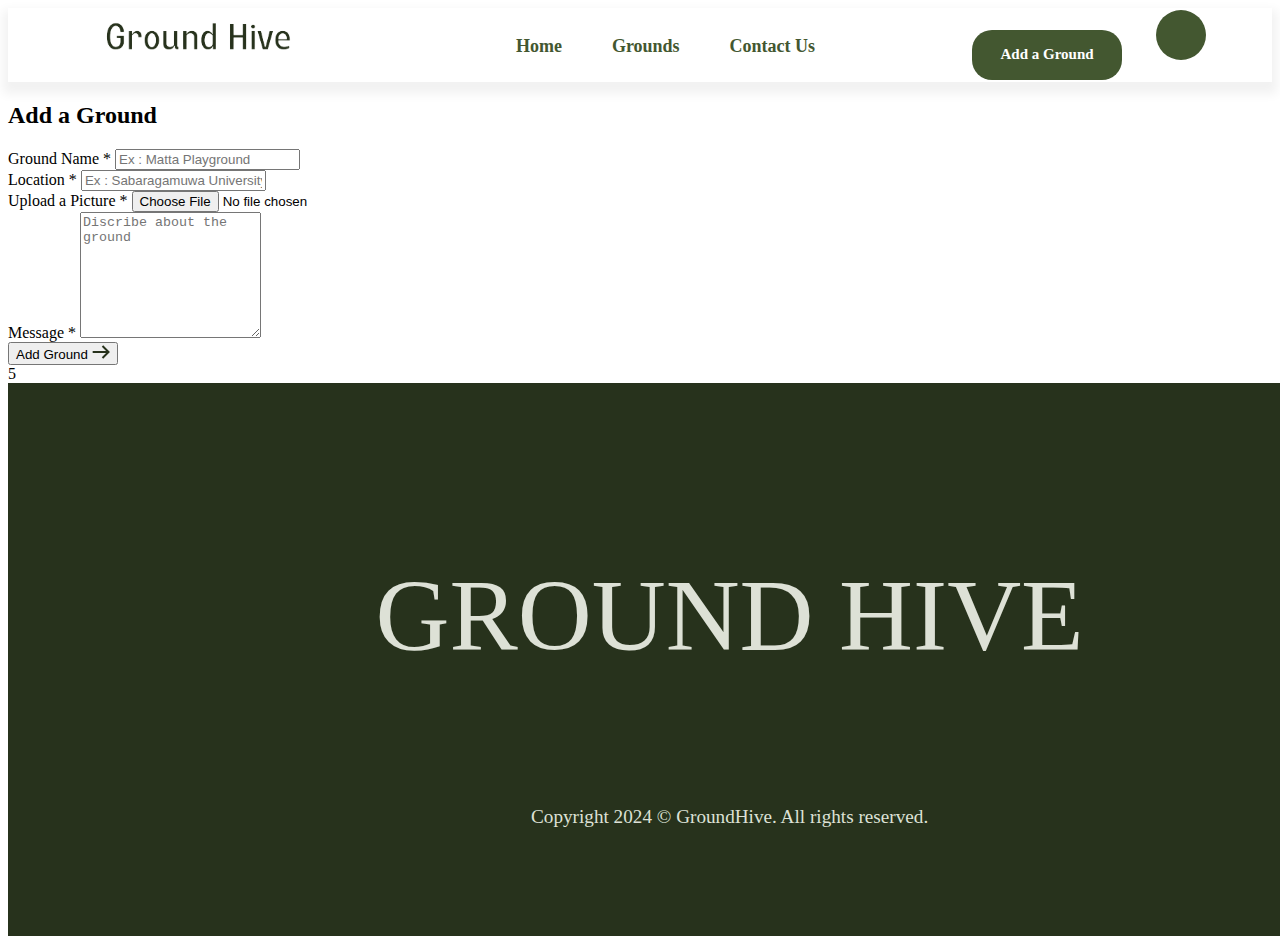
==== addAGround.html @ f677e818 "add Ground page" ====
<!DOCTYPE html>
<html lang="en">
<head>
  <meta charset="UTF-8">
  <title>Ground Hive | Contact Us</title>
  <meta name="description" content="">
  <meta name="viewport" content="width=device-width, initial-scale=1">

  <meta property="og:title" content="">
  <meta property="og:type" content="">
  <meta property="og:url" content="">
  <meta property="og:image" content="">

  <link rel="manifest" href="site.web-manifest">
  <link rel="apple-touch-icon" href="favicon.png">
  <!-- Place favicon.ico in the root directory -->
  <link rel="stylesheet" href="css/navbar.css">
  <link rel="stylesheet" href="css/footer.css">
  <link rel="stylesheet" href="css/addAGround.css">
  <link rel="stylesheet" href="https://cdnjs.cloudflare.com/ajax/libs/font-awesome/6.4.2/css/all.min.css" integrity="sha512-z3gLpd7yknf1YoNbCzqRKc4qyor8gaKU1qmn+CShxbuBusANI9QpRohGBreCFkKxLhei6S9CQXFEbbKuqLg0DA==" crossorigin="anonymous" referrerpolicy="no-referrer" />
  <script>

  </script>
</head>
<body class="flex">

<section id="navbar">
  <div class="logo">
    <img src="img/logo.png" alt="">
  </div>
  <div class="menu">
    <ul>
      <li><a href="index.html">Home</a></li>
      <li><a href="grounds.html">Grounds</a></li>
      <li><a href="contactUs.html">Contact Us</a></li>

    </ul>
  </div>
  <div class="nav-buttons">
    <button id="nav-booking-button" onclick="window.location.href='addAGround.html';">
      Add a Ground
    </button>
    <button id="user-avatar">
      <i class="fas fa-user"></i>
    </button>

  </div>
</section>
<!-- contact section  -->
<section id="addAGround" class="addAGround-outer-container flex">
  <div class="addAGround-inner-container flex">
    <div class="addAGround-header flex">
      <h2 class="main-heading">Add a Ground</h2>
    </div>

    <form action="" class="addAGround-form flex">
      <div class="addAGround-form-item flex">
        <label for="name">Ground Name *</label>
        <input type="name" id="name" placeholder="Ex : Matta Playground" required>
      </div>
      <div class="addAGround-form-item flex">
        <label for="location">Location *</label>
        <input type="location" id="location" placeholder="Ex : Sabaragamuwa University of Sri Lanka" required>
      </div>

      <div class="addAGround-form-item flex">
        <label for="myFile">Upload a Picture *</label>
        <input type="file" id="myFile" name="filename">
      </div>

      <div class="addAGround-form-item flex">
        <label for="description">Message *</label>
        <textarea placeholder="Discribe about the ground" id="description" rows="8" required></textarea>
      </div>



      <button type="submit" class="addAGround-btn flex">Add Ground
        <svg width="18" height="14" viewBox="0 0 18 14" fill="none" xmlns="http://www.w3.org/2000/svg">
          <path d="M16.5 7L17.2071 6.29289L17.9142 7L17.2071 7.70711L16.5 7ZM1.5 8C0.947715 8 0.5 7.55228 0.5 7C0.5 6.44772 0.947715 6 1.5 6V8ZM11.2071 0.292893L17.2071 6.29289L15.7929 7.70711L9.79289 1.70711L11.2071 0.292893ZM17.2071 7.70711L11.2071 13.7071L9.79289 12.2929L15.7929 6.29289L17.2071 7.70711ZM16.5 8H1.5V6H16.5V8Z" fill="#27321C" />
        </svg>
      </button>
    </form>
  </div>
</section>5
<footer class="flex">
  <h2 class="section-header">ground hive</h2>
  <div class="center">
    <i class="fa-brands fa-facebook"></i>
    <i class="fa-brands fa-instagram"></i>
    <i class="fa-brands fa-twitter"></i>
  </div>
  <p class="copyright">Copyright 2024 © GroundHive. All rights reserved.</p>
</footer>
</body>
</html>
---- css/navbar.css ----
#navbar {
  display: flex;
  justify-content: space-around;
  align-items: center;
  min-width: 100%;
  box-shadow: 0 7px 10px 5px #f2f2f2;

}


.menu ul {
  display: flex;
  list-style: none;
  cursor: pointer;

}

.menu ul li {
  margin: 0 25px;
  font-size: 20px;

}

.menu ul li a{
  text-decoration: none;
  color: #435730;
  font-weight: 580;
  font-size: 18px;
  font-family: Aligarh;

}

.nav-buttons {
}

#nav-booking-button {
  height: 50px;
  width: 150px;
  font-size: 15px;
  background: #435730;
  color: #fff;
  border-radius: 20px;
  border: none;
  font-weight: 550;
  outline: none;
  margin: 0 15px 0 0;
  cursor: pointer;
  font-family: Aligarh;
}



#user-avatar {
  height: 50px;
  width: 50px;
  font-size: 20px;
  color: #fff;
  background: #435730;
  border-radius: 50%;
  border: none;
  outline: none;
  margin: 0 0 0 15px;
  cursor: pointer;

}

.logo img {
  height: 70px;
}
---- css/footer.css ----
/* variables */

/* import local Aligrah font  */

:root {
  --primaryGreen: #435730;
  --primaryDarkGreen: #27321c;
  --neutralGray: #dde1d6;
  --neutralWhite: #fff;
}

footer {
  width: 100%;
  flex-direction: column;
  padding: 5.6rem;
  background-color: var(--primaryDarkGreen);
  color: var(--neutralGray);
}

footer .section-header {
  font-size: 6.4rem;
  font-weight: 300;
  text-transform: uppercase;
  text-align: center;
}

footer .copyright {
  font-size: 1.2rem;
  text-align: center;
}
.center{
  margin: auto;
  text-align: center;
  font-size: x-large;
}

.fa-brands {
  margin: 0 20px;
  padding-top: 10px;
  padding-bottom: 20px;
}
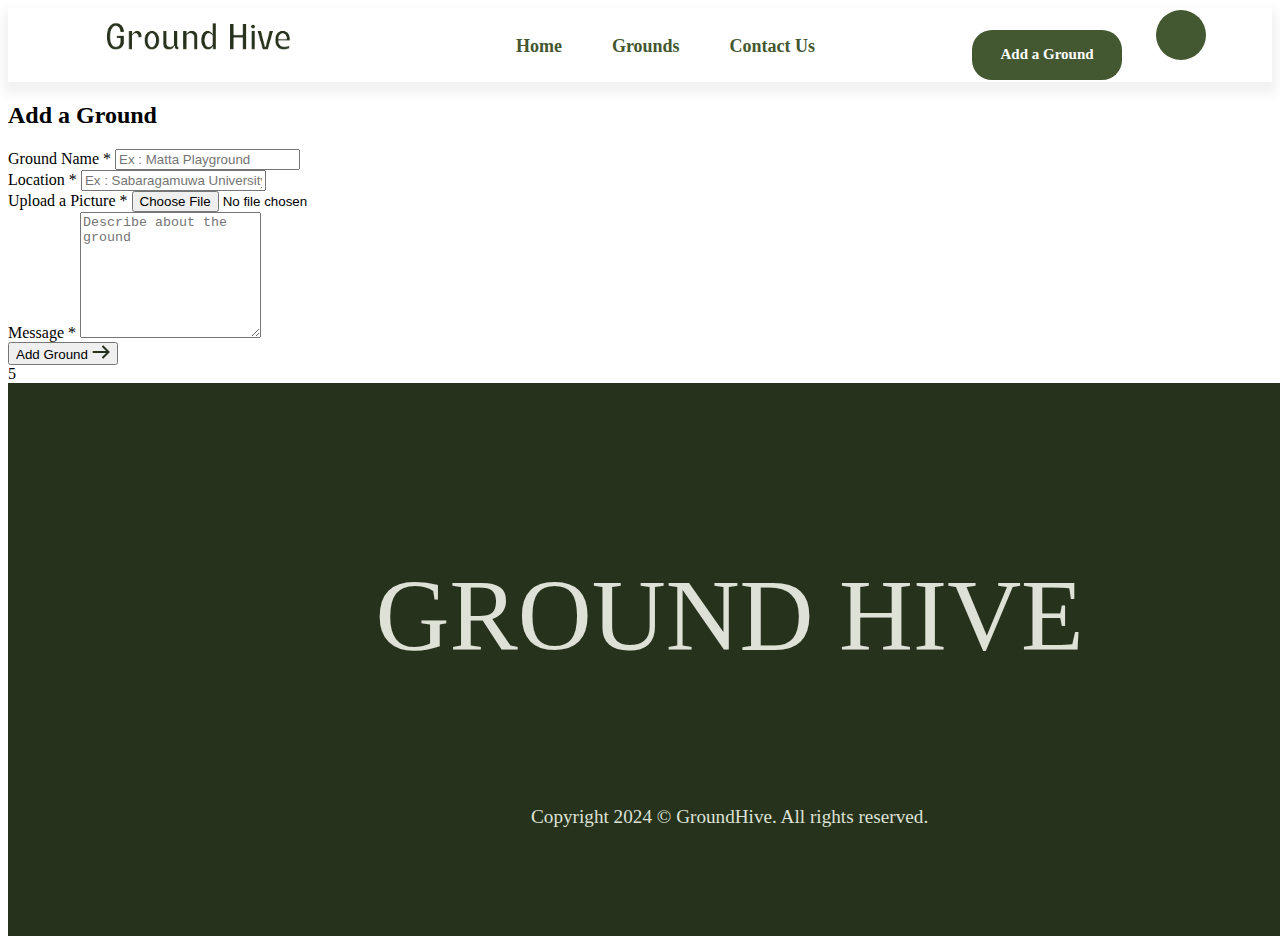
==== commit 4ad607a6: "add add ground post request" ====
--- a/addAGround.html
+++ b/addAGround.html
@@ -2,7 +2,7 @@
 <html lang="en">
 <head>
   <meta charset="UTF-8">
-  <title>Ground Hive | Contact Us</title>
+  <title>Ground Hive | Add a Ground</title>
   <meta name="description" content="">
   <meta name="viewport" content="width=device-width, initial-scale=1">
 
@@ -18,9 +18,7 @@
   <link rel="stylesheet" href="css/footer.css">
   <link rel="stylesheet" href="css/addAGround.css">
   <link rel="stylesheet" href="https://cdnjs.cloudflare.com/ajax/libs/font-awesome/6.4.2/css/all.min.css" integrity="sha512-z3gLpd7yknf1YoNbCzqRKc4qyor8gaKU1qmn+CShxbuBusANI9QpRohGBreCFkKxLhei6S9CQXFEbbKuqLg0DA==" crossorigin="anonymous" referrerpolicy="no-referrer" />
-  <script>
-
-  </script>
+  <script src="js/addAGround.js"></script>
 </head>
 <body class="flex">
 
@@ -64,13 +62,13 @@
       </div>
 
       <div class="addAGround-form-item flex">
-        <label for="myFile">Upload a Picture *</label>
-        <input type="file" id="myFile" name="filename">
+        <label for="image">Upload a Picture *</label>
+        <input type="file" id="image" name="image">
       </div>
 
       <div class="addAGround-form-item flex">
         <label for="description">Message *</label>
-        <textarea placeholder="Discribe about the ground" id="description" rows="8" required></textarea>
+        <textarea placeholder="Describe about the ground" id="description" type="description" rows="8" required></textarea>
       </div>
 
 
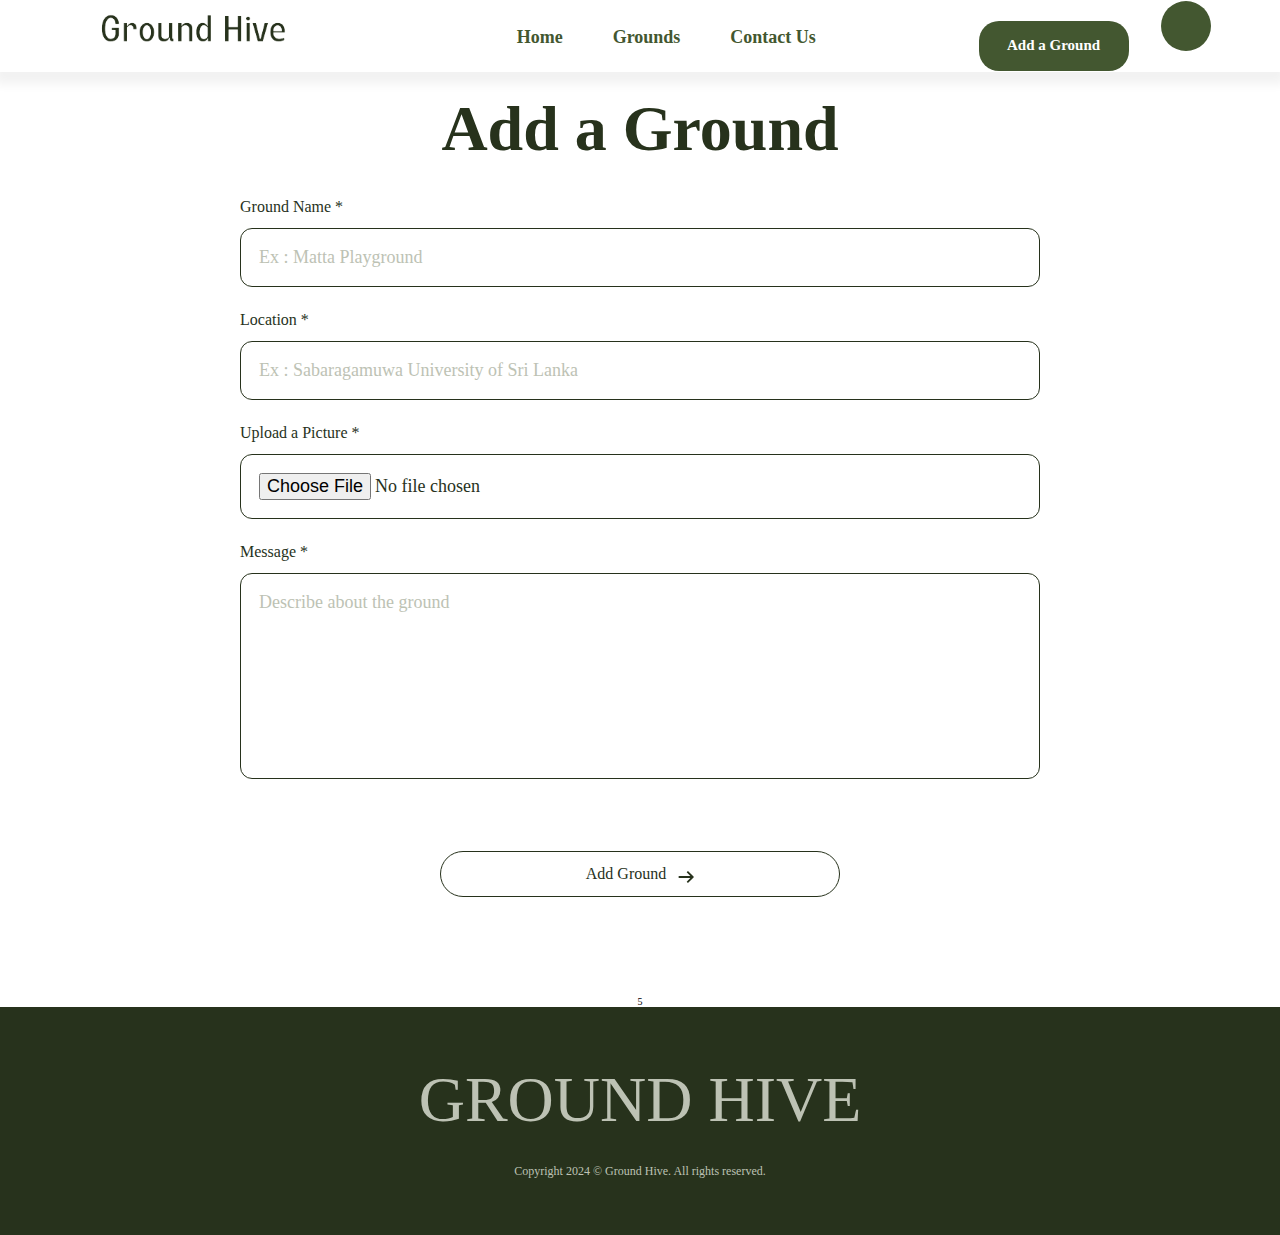
==== commit 35330672: "Changed copyright name" ====
--- a/addAGround.html
+++ b/addAGround.html
@@ -54,11 +54,11 @@
     <form action="" class="addAGround-form flex">
       <div class="addAGround-form-item flex">
         <label for="name">Ground Name *</label>
-        <input type="name" id="name" placeholder="Ex : Matta Playground" required>
+        <input type="name" id="name" name="name" placeholder="Ex : Matta Playground" required>
       </div>
       <div class="addAGround-form-item flex">
         <label for="location">Location *</label>
-        <input type="location" id="location" placeholder="Ex : Sabaragamuwa University of Sri Lanka" required>
+        <input type="location" id="location" name="location" placeholder="Ex : Sabaragamuwa University of Sri Lanka" required>
       </div>
 
       <div class="addAGround-form-item flex">
@@ -68,7 +68,7 @@
 
       <div class="addAGround-form-item flex">
         <label for="description">Message *</label>
-        <textarea placeholder="Describe about the ground" id="description" type="description" rows="8" required></textarea>
+        <textarea placeholder="Describe about the ground" id="description" type="description" name="description" rows="8" required></textarea>
       </div>
 
 
@@ -88,7 +88,7 @@
     <i class="fa-brands fa-instagram"></i>
     <i class="fa-brands fa-twitter"></i>
   </div>
-  <p class="copyright">Copyright 2024 © GroundHive. All rights reserved.</p>
+  <p class="copyright">Copyright 2024 © Ground Hive. All rights reserved.</p>
 </footer>
 </body>
 </html>
--- a/css/addAGround.css
+++ b/css/addAGround.css
@@ -0,0 +1,167 @@
+/* import local Aligrah font  */
+@import url(fonts/Aligrah.css);
+
+/* variables */
+:root {
+  --primaryGreen: #435730;
+  --primaryDarkGreen: #27321c;
+  --neutralGray: #bdc2b4;
+  --neutralWhite: #fff;
+}
+
+/* helper class */
+.flex {
+  display: flex;
+  align-items: center;
+  justify-content: center;
+}
+
+
+/* global reset */
+* {
+  margin: 0;
+  box-sizing: border-box;
+  outline: none;
+  border: none;
+  font-family: Aligarh;
+}
+
+body,
+input,
+textarea,
+::placeholder,
+button,
+a {
+  font-family: 'Aligrah', serif;
+}
+
+html {
+  scroll-behavior: smooth;
+  overflow-x: hidden;
+  font-size: 62.5%;
+}
+
+body {
+  flex-direction: column;
+
+}
+
+/* contact section  */
+.addAGround-outer-container {
+  padding-top: 20px;
+  min-width: 100%;
+  min-height: 100vh;
+  background-size: min(80rem, 90%);
+  align-items: flex-start;
+  margin-bottom: 2.4rem;
+
+}
+
+.addAGround-inner-container {
+  width: min(80rem, 90%);
+  flex-direction: column;
+  gap: 3.2rem;
+
+  background: url('img/contact_background_leaf.png') no-repeat top left;
+}
+
+/* contact header  */
+.addAGround-header {
+  flex-direction: column;
+  gap: 1.2rem;
+  color: var(--primaryDarkGreen);
+}
+
+.addAGround-header .main-heading {
+  font-size: 6.4rem;
+}
+
+
+/* contact form  */
+.addAGround-form {
+  width: 100%;
+  flex-direction: column;
+  gap: 2.4rem;
+}
+
+.addAGround-form-item {
+  width: 100%;
+  flex-direction: column;
+  gap: 1.2rem;
+  align-items: flex-start;
+}
+
+.addAGround-form-item label,
+.addAGround-btn {
+
+  font-size: 1.6rem;
+  font-weight: 500;
+  color: var(--primaryDarkGreen);
+}
+
+.addAGround-form-item input,
+.addAGround-form-item textarea {
+  width: 100%;
+  border-radius: 1.2rem;
+  border: 1px solid var(--primaryDarkGreen);
+  padding: 1.8rem;
+  resize: none;
+  font-size: 1.8rem;
+  color: var(--primaryDarkGreen);
+
+}
+
+.addAGround-form-item input::placeholder,
+.addAGround-form-item textarea::placeholder {
+  font-size: 1.8rem;
+  font-family: Aligarh;
+  color: var(--neutralGray);
+}
+
+.addAGround-form-item textarea::-webkit-scrollbar {
+  width: .8rem;
+
+}
+
+.addAGround-form-item textarea::-webkit-scrollbar-track {
+  background-color: var(--neutralGray);
+  border-radius: 5rem;
+}
+
+.addAGround-form-item textarea::-webkit-scrollbar-thumb {
+  background-color: var(--primaryGreen);
+  border-radius: 5rem;
+}
+
+.addAGround-form-item textarea::-webkit-scrollbar-thumb:hover {
+  background-color: var(--primaryDarkGreen);
+}
+
+/* contact button */
+.addAGround-btn {
+  width: 50%;
+  margin-top: 4.8rem;
+  background: none;
+  border-radius: 4rem;
+  border: 1px solid var(--primaryDarkGreen);
+  padding: 1.2rem;
+  gap: 1.2rem;
+  transition: .3s;
+  cursor: pointer;
+  font-family: Aligarh;
+}
+
+.addAGround-btn:hover {
+  background-color: var(--primaryDarkGreen);
+  color: var(--neutralGray);
+}
+
+.addAGround-btn svg {
+  width: 1.6rem;
+  margin-top: .6rem;
+  transition: .6s;
+}
+
+.addAGround-btn:hover svg path {
+  fill: var(--neutralGray);
+}
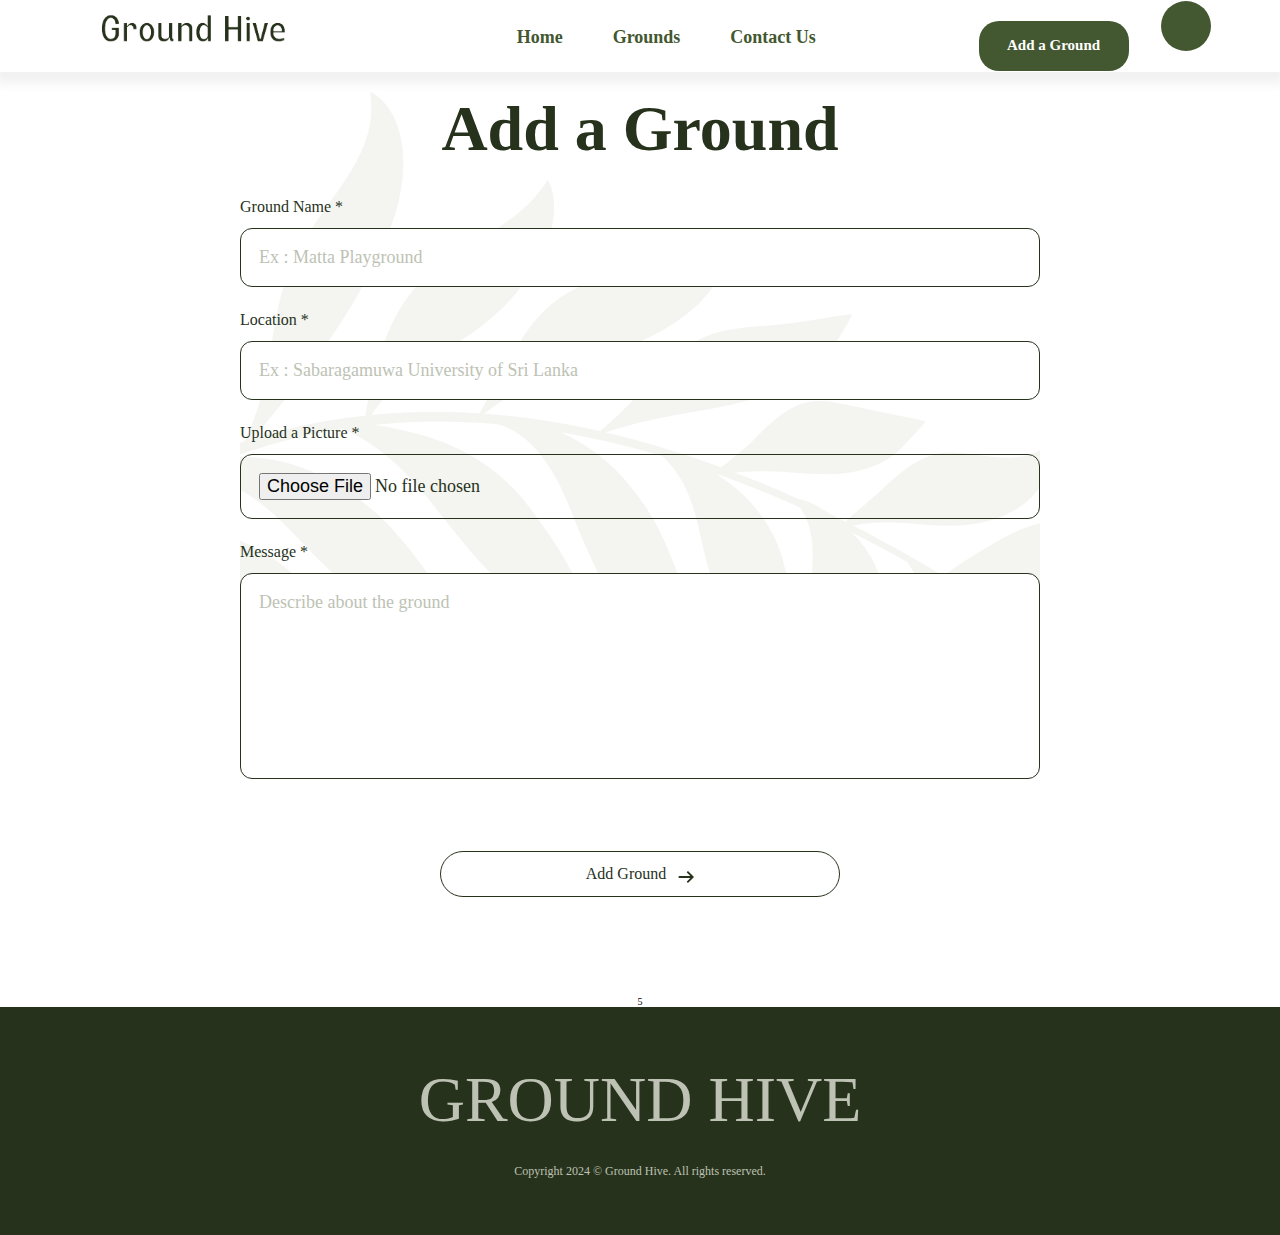
==== commit fd7cec85: "Refactoring images" ====
--- a/addAGround.html
+++ b/addAGround.html
@@ -19,12 +19,13 @@
   <link rel="stylesheet" href="css/addAGround.css">
   <link rel="stylesheet" href="https://cdnjs.cloudflare.com/ajax/libs/font-awesome/6.4.2/css/all.min.css" integrity="sha512-z3gLpd7yknf1YoNbCzqRKc4qyor8gaKU1qmn+CShxbuBusANI9QpRohGBreCFkKxLhei6S9CQXFEbbKuqLg0DA==" crossorigin="anonymous" referrerpolicy="no-referrer" />
   <script src="js/addAGround.js"></script>
+  <script src="https://ajax.googleapis.com/ajax/libs/jquery/3.6.4/jquery.min.js"></script>
 </head>
 <body class="flex">
 
 <section id="navbar">
   <div class="logo">
-    <img src="img/logo.png" alt="">
+    <img src="images/logo.png" alt="">
   </div>
   <div class="menu">
     <ul>
@@ -38,10 +39,10 @@
     <button id="nav-booking-button" onclick="window.location.href='addAGround.html';">
       Add a Ground
     </button>
-    <button id="user-avatar">
+    <button id="user-avatar" onclick="window.location.href='user.html';">
       <i class="fas fa-user"></i>
     </button>
-
+    <a id="user-link" href="user.html"></a>
   </div>
 </section>
 <!-- contact section  -->
--- a/css/addAGround.css
+++ b/css/addAGround.css
@@ -62,7 +62,7 @@
   flex-direction: column;
   gap: 3.2rem;
 
-  background: url('img/contact_background_leaf.png') no-repeat top left;
+  background: url('../images/contact_background_leaf.png') no-repeat top left;
 }
 
 /* contact header  */
